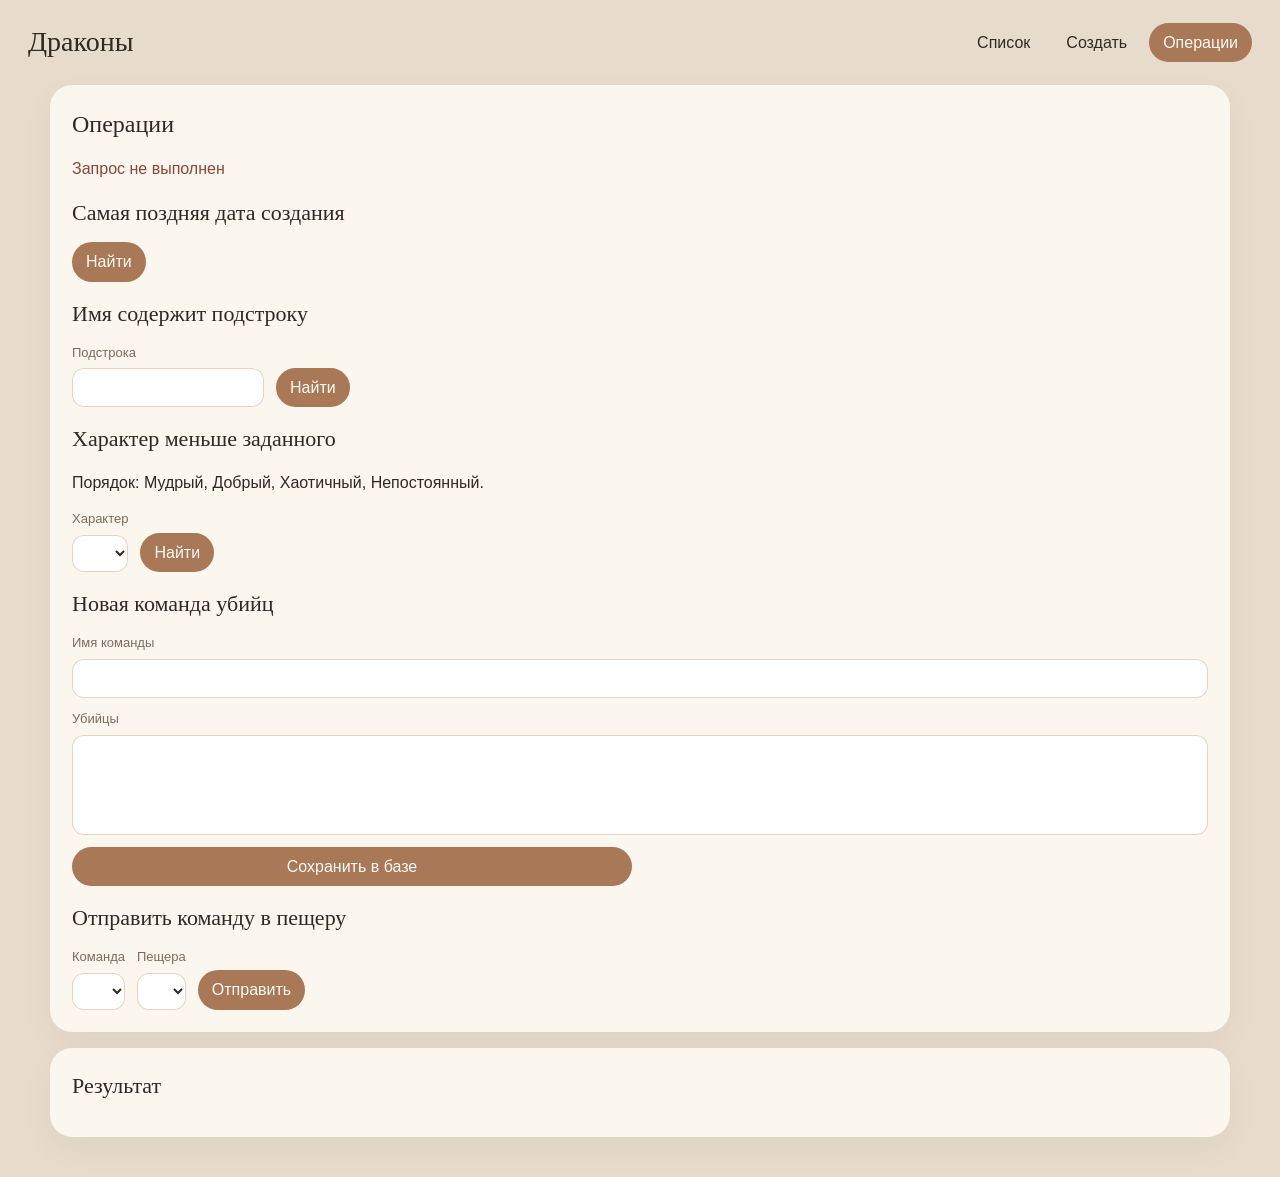
==== src/main/webapp/special.html @ d53bf60e "lab with docker for local usage" ====
<!DOCTYPE html>
<html lang="ru">
<head>
    <meta charset="UTF-8">
    <title>Операции</title>
    <link rel="stylesheet" href="css/style.css">
</head>
<body>
<header class="top">
    <a class="brand" href="index.html">Драконы</a>
    <nav>
        <a href="index.html">Список</a>
        <a href="create.html">Создать</a>
        <a class="is-active" href="special.html">Операции</a>
    </nav>
</header>
<main class="wrap stack">
    <section class="card">
        <h1>Операции</h1>
        <p id="error" class="message"></p>
        <div class="stack">
            <section>
                <h2>Самая поздняя дата создания</h2>
                <button type="button" id="max-date">Найти</button>
            </section>
            <section>
                <h2>Имя содержит подстроку</h2>
                <form id="by-name" class="row">
                    <label>Подстрока
                        <input id="part" type="text" required>
                    </label>
                    <button type="submit">Найти</button>
                </form>
            </section>
            <section>
                <h2>Характер меньше заданного</h2>
                <p>Порядок: Мудрый, Добрый, Хаотичный, Непостоянный.</p>
                <form id="by-character" class="row">
                    <label>Характер
                        <select id="character" required></select>
                    </label>
                    <button type="submit">Найти</button>
                </form>
            </section>
            <section>
                <h2>Новая команда убийц</h2>
                <form id="team-form" class="grid">
                    <label class="span-2">Имя команды
                        <input id="team-name" type="text" maxlength="255" required>
                    </label>
                    <label class="span-2">Убийцы
                        <select id="members" multiple size="5"></select>
                    </label>
                    <button type="submit">Сохранить в базе</button>
                </form>
            </section>
            <section>
                <h2>Отправить команду в пещеру</h2>
                <form id="send-form" class="row">
                    <label>Команда
                        <select id="team-id" required></select>
                    </label>
                    <label>Пещера
                        <select id="cave-id" required></select>
                    </label>
                    <button type="submit">Отправить</button>
                </form>
                <div id="teams"></div>
            </section>
        </div>
    </section>
    <section class="card">
        <h2>Результат</h2>
        <div id="result"></div>
    </section>
</main>
<script src="js/common.js"></script>
<script src="js/special.js"></script>
</body>
</html>
---- src/main/webapp/css/style.css ----
:root {
    --bg: #e7dccb;
    --paper: #fbf6ee;
    --ink: #2f2923;
    --muted: #7d6d5d;
    --line: #e4d5c3;
    --accent: #a97856;
    --soft: #f3e6d4;
    --danger: #8f4638;
}

* {
    box-sizing: border-box;
}

body {
    margin: 0;
    min-height: 100vh;
    color: var(--ink);
    background: var(--bg);
    font: 16px/1.45 "Avenir Next", "Segoe UI", sans-serif;
}

a {
    color: inherit;
}

.top {
    display: flex;
    justify-content: space-between;
    align-items: center;
    gap: 16px;
    padding: 22px 28px;
}

.brand {
    font-family: Palatino, "Iowan Old Style", Georgia, serif;
    font-size: 28px;
    text-decoration: none;
}

nav {
    display: flex;
    gap: 8px;
    flex-wrap: wrap;
}

nav a,
.button,
button {
    border: 0;
    border-radius: 999px;
    padding: 8px 14px;
    background: transparent;
    color: var(--ink);
    text-decoration: none;
    font: inherit;
    cursor: pointer;
}

nav a.is-active,
.button,
button {
    background: var(--accent);
    color: #fffaf4;
}

.button.quiet,
button.quiet {
    background: var(--soft);
    color: var(--ink);
}

.button.danger,
button.danger {
    background: transparent;
    color: var(--danger);
    box-shadow: inset 0 0 0 1px #e3c3bb;
}

.wrap {
    width: min(1180px, calc(100% - 32px));
    margin: 0 auto 40px;
}

.card {
    background: var(--paper);
    border-radius: 22px;
    padding: 22px;
    box-shadow: 0 12px 30px rgba(80, 55, 30, 0.05);
}

h1, h2 {
    font-family: Palatino, "Iowan Old Style", Georgia, serif;
    font-weight: 500;
    margin: 0 0 14px;
}

h2 {
    font-size: 22px;
}

.filters,
.row,
.actions {
    display: flex;
    flex-wrap: wrap;
    gap: 12px;
    align-items: end;
}

.filters {
    margin-bottom: 16px;
}

label {
    display: grid;
    gap: 6px;
    color: var(--muted);
    font-size: 13px;
}

input,
select {
    min-width: 0;
    border: 0;
    border-radius: 12px;
    padding: 10px 12px;
    background: #fff;
    color: var(--ink);
    font: inherit;
    box-shadow: inset 0 0 0 1px var(--line);
}

input:focus,
select:focus {
    outline: 2px solid #e2c2a8;
}

.table-wrap {
    overflow-x: auto;
}

table {
    width: 100%;
    border-collapse: collapse;
    font-size: 14px;
}

th,
td {
    padding: 10px 12px;
    text-align: left;
    white-space: nowrap;
    border-bottom: 1px solid var(--line);
}

th {
    color: var(--muted);
    font-weight: 600;
}

.pager {
    display: flex;
    gap: 10px;
    align-items: center;
    margin-top: 14px;
}

.message {
    min-height: 1.2em;
    color: var(--danger);
}

.grid {
    display: grid;
    grid-template-columns: repeat(2, minmax(0, 1fr));
    gap: 12px 16px;
}

.span-2 {
    grid-column: 1 / -1;
}

.block {
    margin-top: 18px;
    padding-top: 8px;
}

.facts {
    display: grid;
    grid-template-columns: 180px 1fr;
    gap: 8px 12px;
}

.facts span {
    color: var(--muted);
}

.visual {
    display: grid;
    justify-items: center;
    gap: 10px;
    margin-bottom: 18px;
    padding: 18px;
    border-radius: 18px;
    background: var(--soft);
}

.creature {
    display: flex;
    align-items: center;
    justify-content: center;
}

.wing {
    height: 34px;
    border-radius: 40px;
    background: #d7b89a;
}

.wing.left {
    border-radius: 40px 10px 10px 40px;
}

.wing.right {
    border-radius: 10px 40px 40px 10px;
}

.body {
    width: 78px;
    height: 46px;
    margin: 0 6px;
    border-radius: 40px;
    background: #b98968;
}

.head {
    width: 26px;
    height: 26px;
    margin-left: -16px;
    border-radius: 50%;
    background: #8d6248;
}

.stack {
    display: grid;
    gap: 16px;
}

.mini {
    display: flex;
    flex-wrap: wrap;
    gap: 8px 16px;
    padding: 12px 0;
    border-bottom: 1px solid var(--line);
}

.dialog-page .wrap {
    width: min(760px, calc(100% - 32px));
}

@media (max-width: 720px) {
    .grid,
    .facts {
        grid-template-columns: 1fr;
    }

    .top {
        align-items: flex-start;
        flex-direction: column;
    }
}
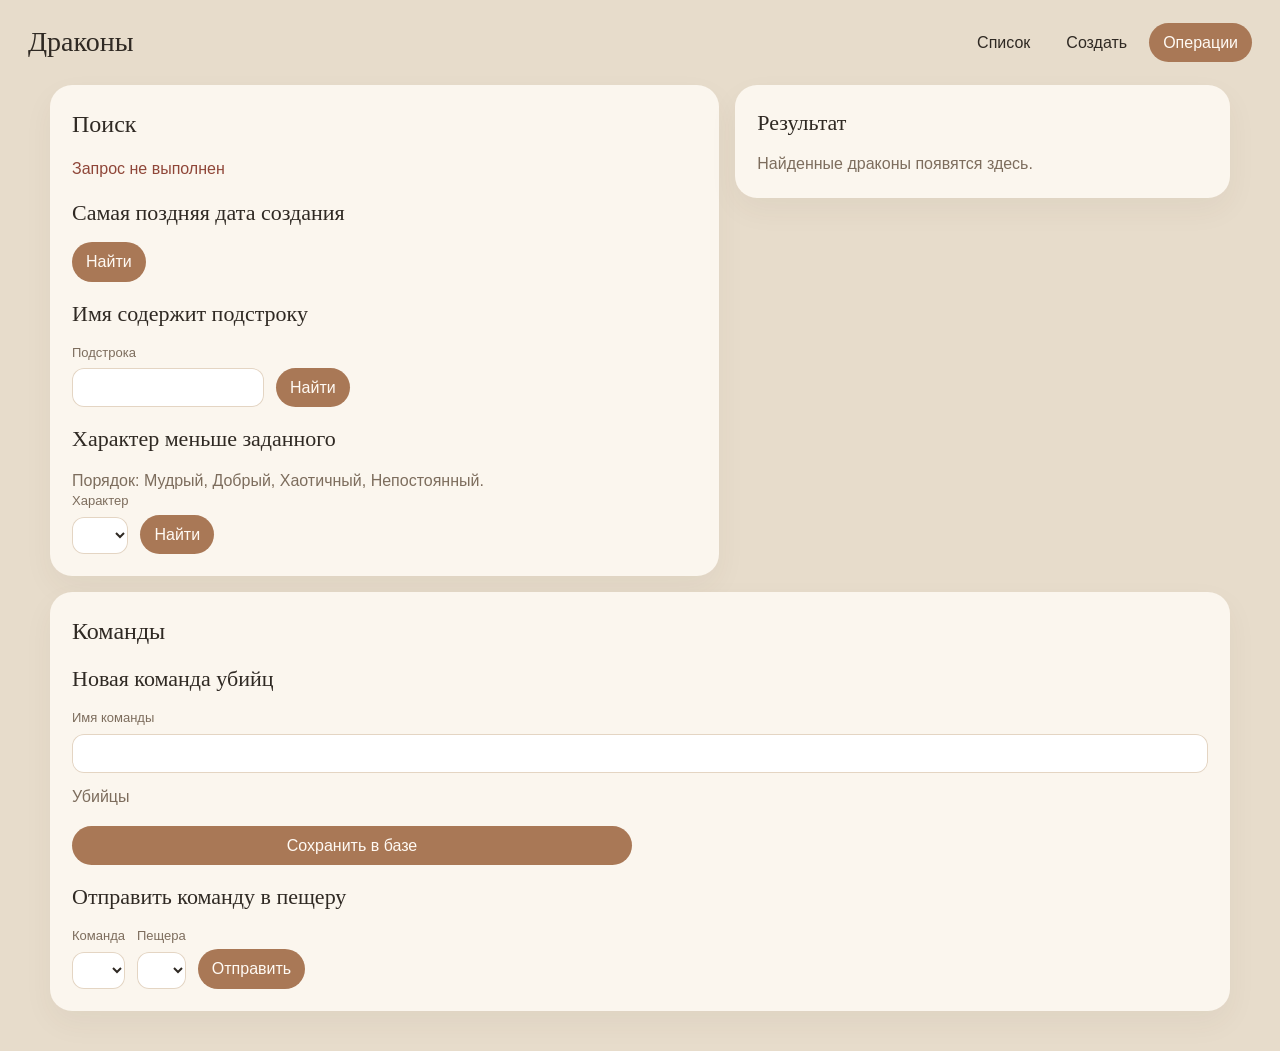
==== commit 18f3aac0: "some fixes in front" ====
--- a/src/main/webapp/special.html
+++ b/src/main/webapp/special.html
@@ -3,7 +3,7 @@
 <head>
     <meta charset="UTF-8">
     <title>Операции</title>
-    <link rel="stylesheet" href="css/style.css">
+    <link rel="stylesheet" href="css/style.css?v=3">
 </head>
 <body>
 <header class="top">
@@ -15,42 +15,54 @@
     </nav>
 </header>
 <main class="wrap stack">
+    <div class="ops">
+        <section class="card">
+            <h1>Поиск</h1>
+            <p id="error" class="message"></p>
+            <div class="stack">
+                <section>
+                    <h2>Самая поздняя дата создания</h2>
+                    <button type="button" id="max-date">Найти</button>
+                </section>
+                <section>
+                    <h2>Имя содержит подстроку</h2>
+                    <form id="by-name" class="row">
+                        <label>Подстрока
+                            <input id="part" type="text" required>
+                        </label>
+                        <button type="submit">Найти</button>
+                    </form>
+                </section>
+                <section>
+                    <h2>Характер меньше заданного</h2>
+                    <p class="hint">Порядок: Мудрый, Добрый, Хаотичный, Непостоянный.</p>
+                    <form id="by-character" class="row">
+                        <label>Характер
+                            <select id="character" required></select>
+                        </label>
+                        <button type="submit">Найти</button>
+                    </form>
+                </section>
+            </div>
+        </section>
+        <section class="card result-card">
+            <h2 id="result-title">Результат</h2>
+            <div id="result"><p class="hint">Найденные драконы появятся здесь.</p></div>
+        </section>
+    </div>
     <section class="card">
-        <h1>Операции</h1>
-        <p id="error" class="message"></p>
+        <h1>Команды</h1>
         <div class="stack">
-            <section>
-                <h2>Самая поздняя дата создания</h2>
-                <button type="button" id="max-date">Найти</button>
-            </section>
-            <section>
-                <h2>Имя содержит подстроку</h2>
-                <form id="by-name" class="row">
-                    <label>Подстрока
-                        <input id="part" type="text" required>
-                    </label>
-                    <button type="submit">Найти</button>
-                </form>
-            </section>
-            <section>
-                <h2>Характер меньше заданного</h2>
-                <p>Порядок: Мудрый, Добрый, Хаотичный, Непостоянный.</p>
-                <form id="by-character" class="row">
-                    <label>Характер
-                        <select id="character" required></select>
-                    </label>
-                    <button type="submit">Найти</button>
-                </form>
-            </section>
             <section>
                 <h2>Новая команда убийц</h2>
                 <form id="team-form" class="grid">
                     <label class="span-2">Имя команды
                         <input id="team-name" type="text" maxlength="255" required>
                     </label>
-                    <label class="span-2">Убийцы
-                        <select id="members" multiple size="5"></select>
-                    </label>
+                    <div class="span-2">
+                        <p class="hint">Убийцы</p>
+                        <div id="members" class="checks"></div>
+                    </div>
                     <button type="submit">Сохранить в базе</button>
                 </form>
             </section>
@@ -65,16 +77,13 @@
                     </label>
                     <button type="submit">Отправить</button>
                 </form>
+                <div id="team-result"></div>
                 <div id="teams"></div>
             </section>
         </div>
     </section>
-    <section class="card">
-        <h2>Результат</h2>
-        <div id="result"></div>
-    </section>
 </main>
-<script src="js/common.js"></script>
-<script src="js/special.js"></script>
+<script src="js/common.js?v=3"></script>
+<script src="js/special.js?v=3"></script>
 </body>
 </html>
--- a/src/main/webapp/css/style.css
+++ b/src/main/webapp/css/style.css
@@ -56,6 +56,11 @@
     text-decoration: none;
     font: inherit;
     cursor: pointer;
+    transition: background-color .16s ease, color .16s ease;
+}
+
+nav a:hover {
+    background: var(--soft);
 }
 
 nav a.is-active,
@@ -65,9 +70,21 @@
     color: #fffaf4;
 }
 
+nav a.is-active:hover,
+.button:hover,
+button:hover {
+    background: #916246;
+}
+
 .button.quiet,
 button.quiet {
     background: var(--soft);
+    color: var(--ink);
+}
+
+.button.quiet:hover,
+button.quiet:hover {
+    background: #e8d4ba;
     color: var(--ink);
 }
 
@@ -76,6 +93,19 @@
     background: transparent;
     color: var(--danger);
     box-shadow: inset 0 0 0 1px #e3c3bb;
+}
+
+.button.danger:hover,
+button.danger:hover {
+    background: #f8ebe7;
+    color: var(--danger);
+}
+
+button:disabled,
+button:disabled:hover {
+    background: var(--soft);
+    color: var(--muted);
+    cursor: default;
 }
 
 .wrap {
@@ -207,45 +237,77 @@
     background: var(--soft);
 }
 
-.creature {
+.dragon {
+    width: 280px;
+    height: auto;
+}
+
+.stack {
+    display: grid;
+    gap: 16px;
+}
+
+.ops {
+    display: grid;
+    grid-template-columns: minmax(0, 1.15fr) minmax(280px, .85fr);
+    gap: 16px;
+    align-items: start;
+}
+
+.result-card {
+    position: sticky;
+    top: 16px;
+}
+
+.hint {
+    margin: 0;
+    color: var(--muted);
+}
+
+.checks {
+    display: grid;
+    gap: 8px;
+    margin-top: 6px;
+}
+
+label.check {
     display: flex;
     align-items: center;
-    justify-content: center;
-}
-
-.wing {
-    height: 34px;
-    border-radius: 40px;
-    background: #d7b89a;
-}
-
-.wing.left {
-    border-radius: 40px 10px 10px 40px;
-}
-
-.wing.right {
-    border-radius: 10px 40px 40px 10px;
-}
-
-.body {
-    width: 78px;
-    height: 46px;
-    margin: 0 6px;
-    border-radius: 40px;
-    background: #b98968;
-}
-
-.head {
-    width: 26px;
-    height: 26px;
-    margin-left: -16px;
-    border-radius: 50%;
-    background: #8d6248;
-}
-
-.stack {
-    display: grid;
-    gap: 16px;
+    gap: 10px;
+    color: var(--ink);
+    font-size: 16px;
+}
+
+label.check input {
+    width: 18px;
+    height: 18px;
+    margin: 0;
+    accent-color: var(--accent);
+    box-shadow: none;
+}
+
+.hit {
+    display: grid;
+    gap: 4px;
+    padding: 12px 14px;
+    border-radius: 14px;
+    background: var(--soft);
+}
+
+.hit + .hit {
+    margin-top: 8px;
+}
+
+.hit a {
+    font-family: Palatino, "Iowan Old Style", Georgia, serif;
+    font-size: 20px;
+    text-decoration: none;
+}
+
+.hit p {
+    margin: 0;
+    color: var(--muted);
+    font-size: 14px;
 }
 
 .mini {
@@ -262,8 +324,13 @@
 
 @media (max-width: 720px) {
     .grid,
-    .facts {
+    .facts,
+    .ops {
         grid-template-columns: 1fr;
+    }
+
+    .result-card {
+        position: static;
     }
 
     .top {
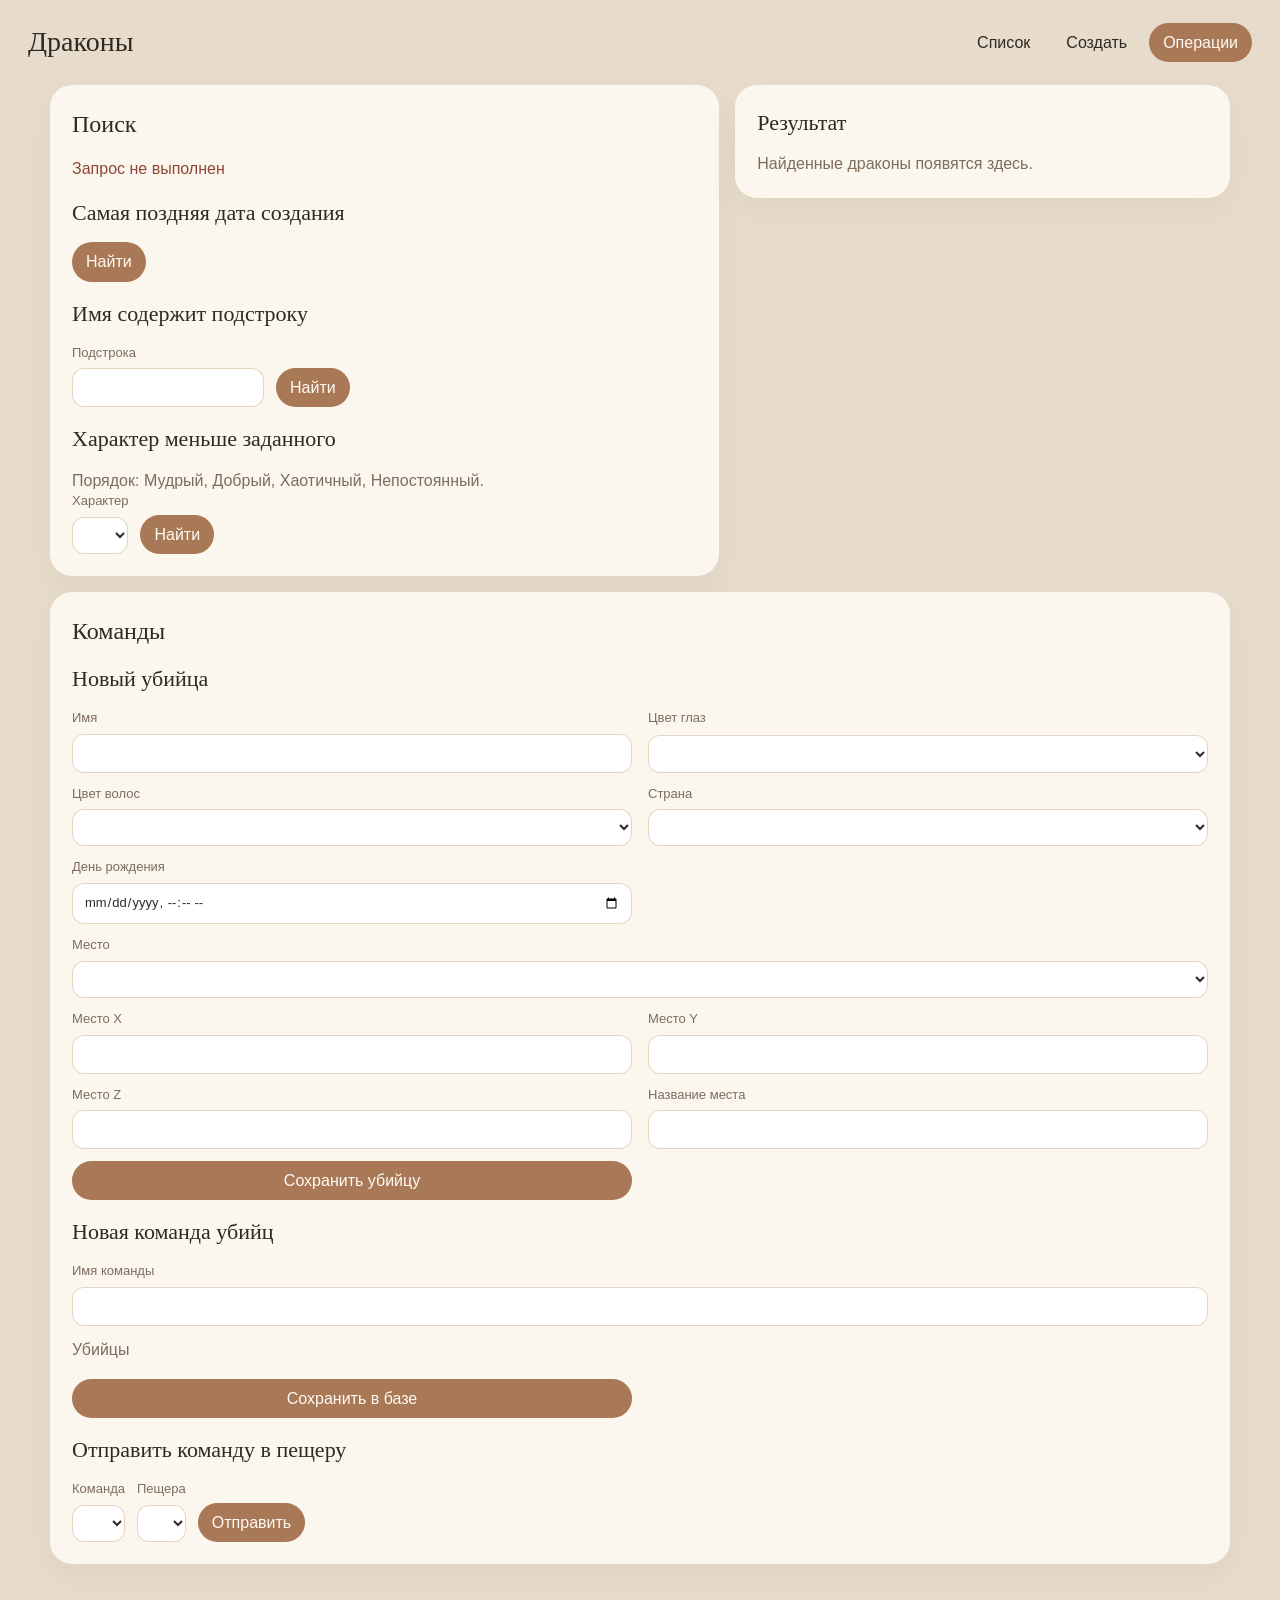
==== commit 7765b2ca: "немного фиксов" ====
--- a/src/main/webapp/special.html
+++ b/src/main/webapp/special.html
@@ -54,6 +54,43 @@
         <h1>Команды</h1>
         <div class="stack">
             <section>
+                <h2>Новый убийца</h2>
+                <form id="killer-form" class="grid">
+                    <label>Имя
+                        <input id="killer-name" type="text" maxlength="255" required>
+                    </label>
+                    <label>Цвет глаз
+                        <select id="killer-eye" required></select>
+                    </label>
+                    <label>Цвет волос
+                        <select id="killer-hair"></select>
+                    </label>
+                    <label>Страна
+                        <select id="killer-country"></select>
+                    </label>
+                    <label>День рождения
+                        <input id="killer-birthday" type="datetime-local">
+                    </label>
+                    <label class="span-2">Место
+                        <select id="killer-location"></select>
+                    </label>
+                    <label>Место X
+                        <input id="killer-x" type="number" step="any" required>
+                    </label>
+                    <label>Место Y
+                        <input id="killer-y" type="number" step="any" required>
+                    </label>
+                    <label>Место Z
+                        <input id="killer-z" type="number" step="any" required>
+                    </label>
+                    <label>Название места
+                        <input id="killer-place" type="text" maxlength="321">
+                    </label>
+                    <button type="submit">Сохранить убийцу</button>
+                </form>
+                <div id="killer-result"></div>
+            </section>
+            <section>
                 <h2>Новая команда убийц</h2>
                 <form id="team-form" class="grid">
                     <label class="span-2">Имя команды
@@ -83,7 +120,7 @@
         </div>
     </section>
 </main>
-<script src="js/common.js?v=3"></script>
-<script src="js/special.js?v=3"></script>
+<script src="js/common.js?v=4"></script>
+<script src="js/special.js?v=4"></script>
 </body>
 </html>
